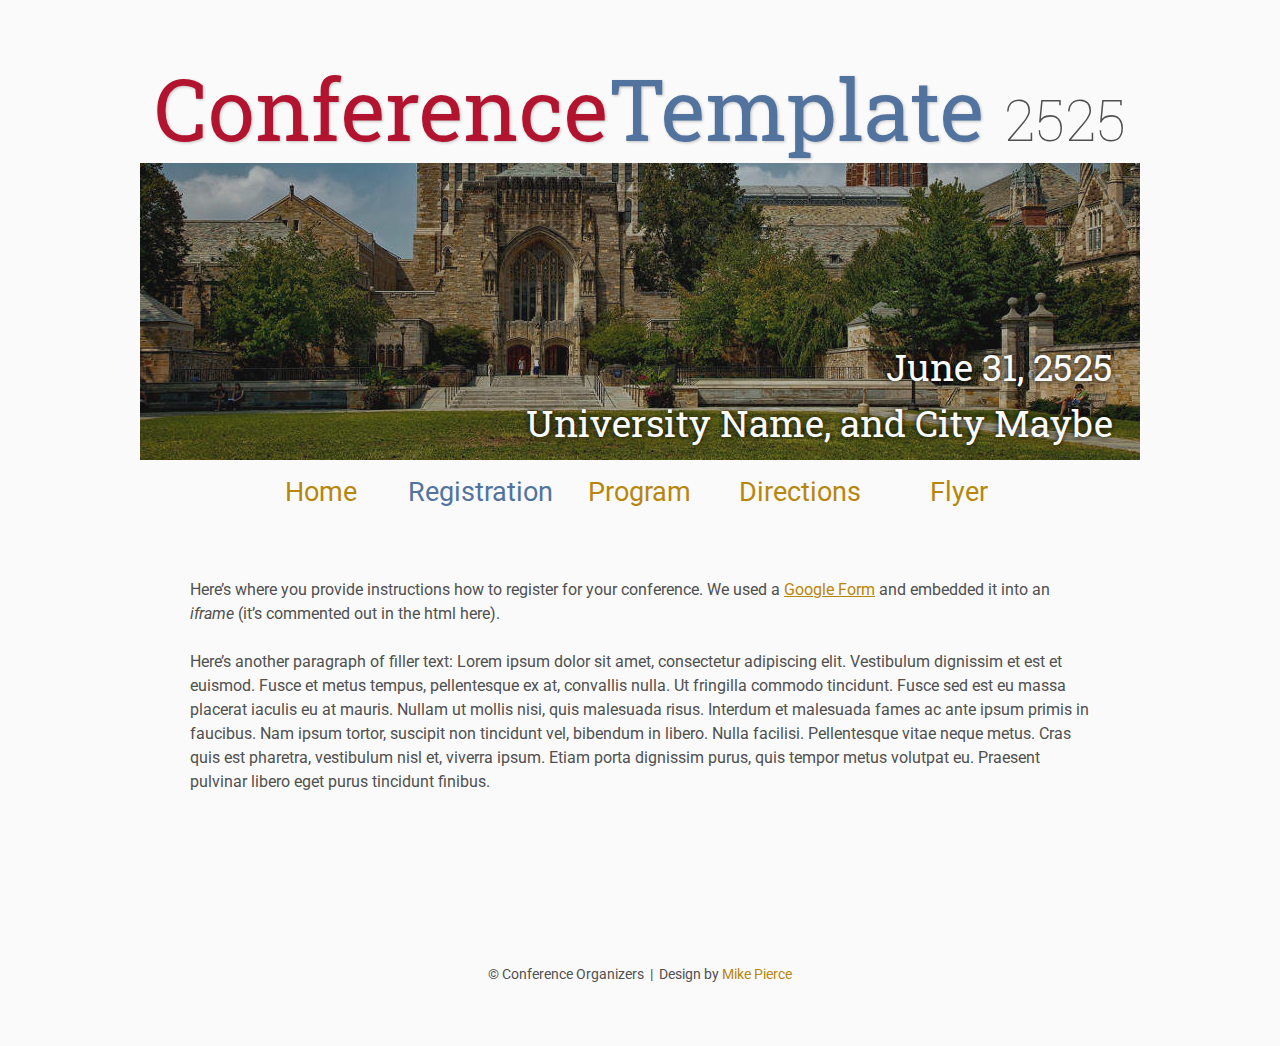
==== registration/index.html @ 03767f0d "Initial commit" ====
<!DOCTYPE html>
<html lang='en'>

<head>
    <base href="..">
    <link rel="shortcut icon" type="image/png" href="assets/favicon.png"/>
    <link rel="stylesheet" type="text/css" media="all" href="assets/main.css"/>
    <meta name="description" content="Conference Template">
    <meta name="resource-type" content="document">
    <meta name="distribution" content="global">
    <meta name="KeyWords" content="Conference">
    <title>Registration | Conference Template</title>
</head>

<body>

    <div class="banner">
        <img src="assets/banner.jpg" alt="Conference Template Banner">
        <div class="top-left">
            <span class="title1">Conference</span><span class="title2">Template</span> <span class="year">2525</span>
        </div>
        <div class="bottom-right">
            June 31, 2525 <br> University Name, and City Maybe
        </div>
    </div>

    <table class="navigation">
        <tr>
            <td class="navigation">
                <a title="Conference Home Page" href=".">Home</a>
            </td>
            <td class="navigation">
                <a class="current" title="Register for the Conference" href="registration">Registration</a>
            </td>
            <td class="navigation">
                <a title="Conference Program" href="program">Program</a> 
            </td>
            <td class="navigation">
                <a title="Directions to the Conference" href="directions">Directions</a>
            </td>
            <td class="navigation">
                <a title="Conference Flyer" href="flyer">Flyer</a>
            </td>
        </tr>
    </table>

    <br>

    <p>
        Here&rsquo;s where you provide instructions how to register for your conference.
        We used a <a href="https://www.google.com/forms/about/">Google Form</a> 
        and embedded it into an <i>iframe</i> (it&rsquo;s commented out in the html here).
    </p>
    <!--
    <iframe class="registration" src="EMBED LINK FOR GOOGLE FORM HERE"></iframe>
    -->
    <p>
        Here&rsquo;s another paragraph of filler text:
        Lorem ipsum dolor sit amet, consectetur adipiscing elit. Vestibulum dignissim et est et euismod. Fusce et metus tempus, pellentesque ex at, convallis nulla. Ut fringilla commodo tincidunt. Fusce sed est eu massa placerat iaculis eu at mauris. Nullam ut mollis nisi, quis malesuada risus. Interdum et malesuada fames ac ante ipsum primis in faucibus. Nam ipsum tortor, suscipit non tincidunt vel, bibendum in libero. Nulla facilisi. Pellentesque vitae neque metus. Cras quis est pharetra, vestibulum nisl et, viverra ipsum. Etiam porta dignissim purus, quis tempor metus volutpat eu. Praesent pulvinar libero eget purus tincidunt finibus.
    </p>

    <footer>
        &copy; Conference Organizers
        &nbsp;|&nbsp; Design by <a href="https://github.com/mikepierce">Mike Pierce</a>
    </footer>

</body>
</html>
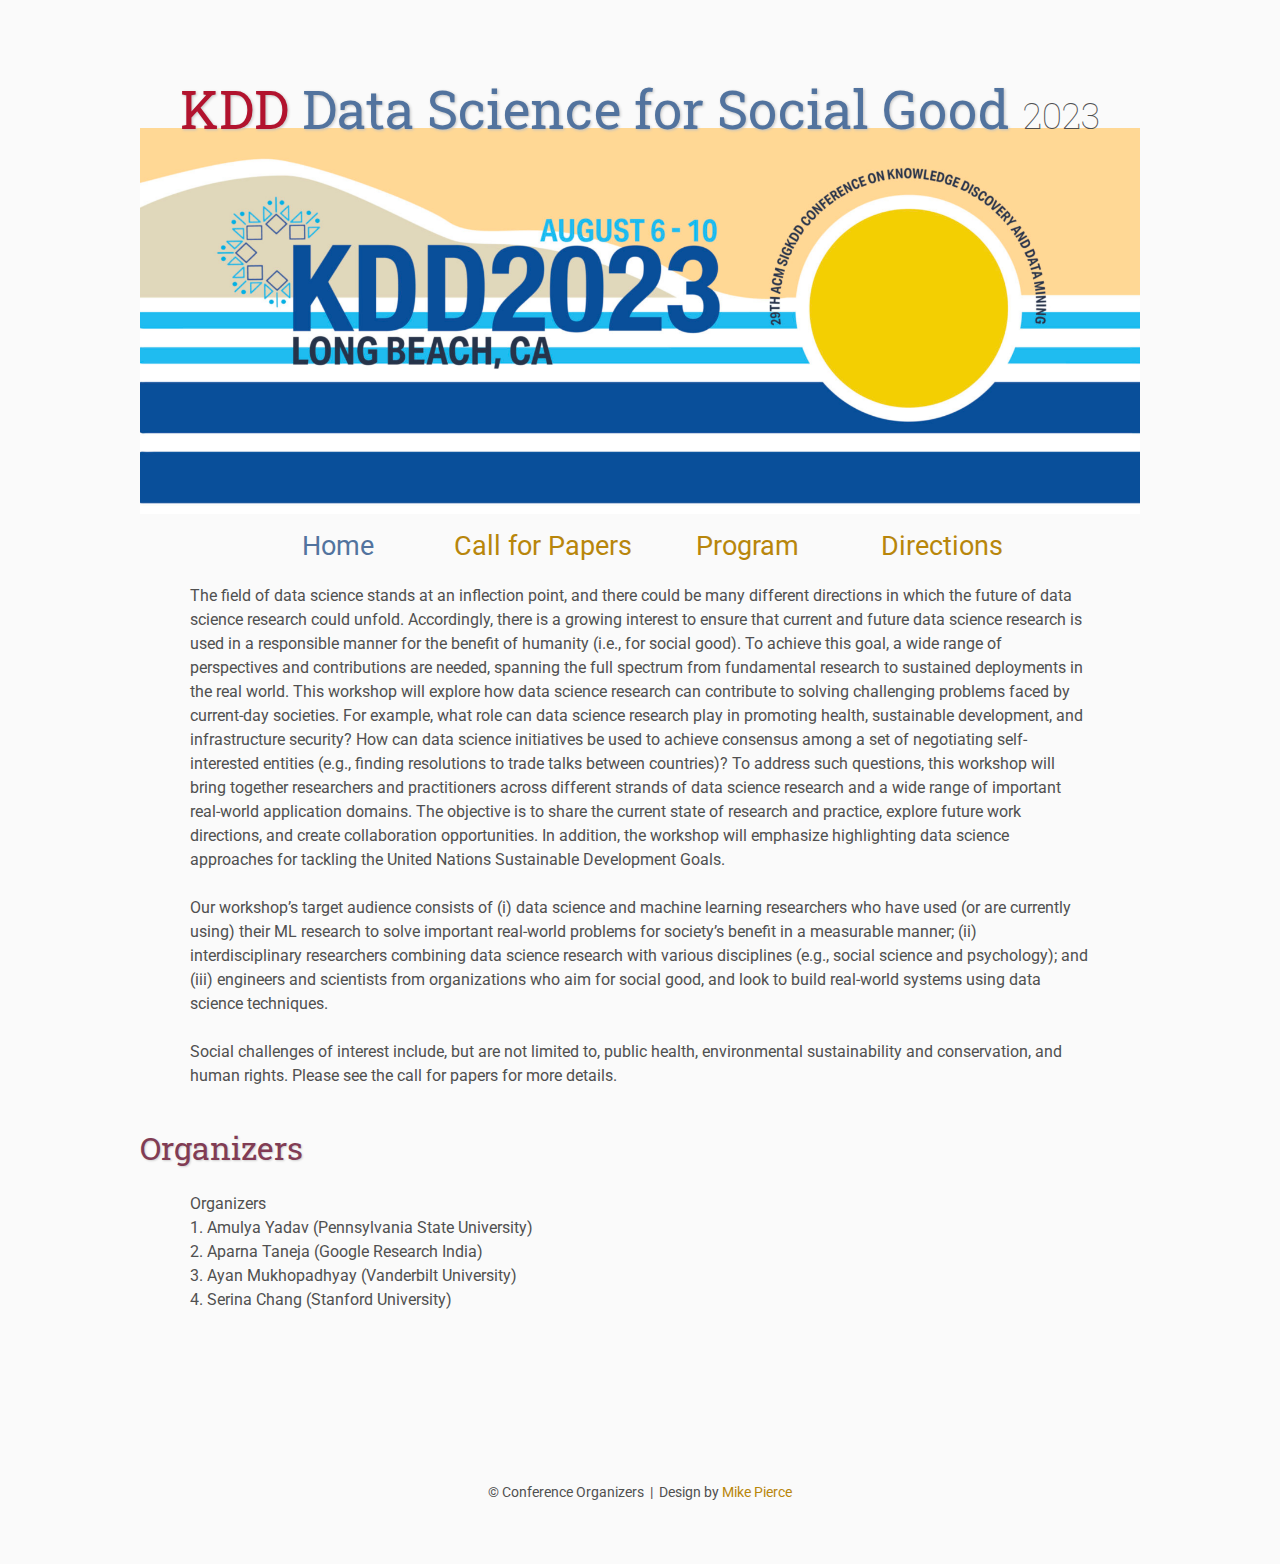
==== commit 5e2eca43: "Update index.html" ====
--- a/registration/index.html
+++ b/registration/index.html
@@ -9,28 +9,28 @@
     <meta name="resource-type" content="document">
     <meta name="distribution" content="global">
     <meta name="KeyWords" content="Conference">
-    <title>Registration | Conference Template</title>
+    <title>KDD Data Science for Social Good 2023</title>
 </head>
 
 <body>
 
     <div class="banner">
-        <img src="assets/banner.jpg" alt="Conference Template Banner">
+        <img src="assets/kdd_banner.png" alt="Conference Template Banner">
         <div class="top-left">
-            <span class="title1">Conference</span><span class="title2">Template</span> <span class="year">2525</span>
+            <span class="title1">KDD </span><span class="title2">Data Science for Social Good</span> <span class="year">2023</span>
         </div>
-        <div class="bottom-right">
-            June 31, 2525 <br> University Name, and City Maybe
-        </div>
+<!--         <div class="bottom-right">
+            August 6-10 <br> Long Beach, CA, USA
+        </div> -->
     </div>
 
     <table class="navigation">
         <tr>
             <td class="navigation">
-                <a title="Conference Home Page" href=".">Home</a>
+                <a class="current" title="Conference Home Page" href=".">Home</a>
             </td>
             <td class="navigation">
-                <a class="current" title="Register for the Conference" href="registration">Registration</a>
+                <a title="Call for Papers" href="cfp">Call for Papers</a>
             </td>
             <td class="navigation">
                 <a title="Conference Program" href="program">Program</a> 
@@ -38,26 +38,49 @@
             <td class="navigation">
                 <a title="Directions to the Conference" href="directions">Directions</a>
             </td>
-            <td class="navigation">
+<!--             <td class="navigation">
                 <a title="Conference Flyer" href="flyer">Flyer</a>
-            </td>
+            </td> -->
         </tr>
     </table>
 
-    <br>
+    <p>
+    The field of data science stands at an inflection point, and there could be many different directions in which the future of data science research could unfold. Accordingly, there is a growing interest to ensure that current and future data science research is used in a responsible manner for the benefit of humanity (i.e., for social good). To achieve this goal, a wide range of perspectives and contributions are needed, spanning the full spectrum from fundamental research to sustained deployments in the real world. This workshop will explore how data science research can contribute to solving challenging problems faced by current-day societies. For example, what role can data science research play in promoting health, sustainable development, and infrastructure security? How can data science initiatives be used to achieve consensus among a set of negotiating self-interested entities (e.g., finding resolutions to trade talks between countries)? To address such questions, this workshop will bring together researchers and practitioners across different strands of data science research and a wide range of important real-world application domains. The objective is to share the current state of research and practice, explore future work directions, and create collaboration opportunities. In addition, the workshop will emphasize highlighting data science approaches for tackling the United Nations Sustainable Development Goals.
+    </p>
+    <p>
+        Our workshop’s target audience consists of (i) data science and machine learning researchers who have used (or are currently using) their ML research to solve important real-world problems for society’s benefit in a measurable manner; (ii) interdisciplinary researchers combining data science research with various disciplines (e.g., social science and psychology); and (iii) engineers and scientists from organizations who aim for social good, and look to build real-world systems using data science techniques.
+    </p>
+    <p>
+        Social challenges of interest include, but are not limited to, public health, environmental sustainability and conservation, and human rights. Please see the call for papers for more details.
+    </p>
 
+    <h2>Organizers</h2>
     <p>
-        Here&rsquo;s where you provide instructions how to register for your conference.
-        We used a <a href="https://www.google.com/forms/about/">Google Form</a> 
-        and embedded it into an <i>iframe</i> (it&rsquo;s commented out in the html here).
+        Organizers<br>
+        1. Amulya Yadav (Pennsylvania State University)<br>
+        2. Aparna Taneja (Google Research India)<br>
+        3. Ayan Mukhopadhyay (Vanderbilt University)<br>
+        4. Serina Chang (Stanford University)
     </p>
-    <!--
-    <iframe class="registration" src="EMBED LINK FOR GOOGLE FORM HERE"></iframe>
-    -->
-    <p>
-        Here&rsquo;s another paragraph of filler text:
-        Lorem ipsum dolor sit amet, consectetur adipiscing elit. Vestibulum dignissim et est et euismod. Fusce et metus tempus, pellentesque ex at, convallis nulla. Ut fringilla commodo tincidunt. Fusce sed est eu massa placerat iaculis eu at mauris. Nullam ut mollis nisi, quis malesuada risus. Interdum et malesuada fames ac ante ipsum primis in faucibus. Nam ipsum tortor, suscipit non tincidunt vel, bibendum in libero. Nulla facilisi. Pellentesque vitae neque metus. Cras quis est pharetra, vestibulum nisl et, viverra ipsum. Etiam porta dignissim purus, quis tempor metus volutpat eu. Praesent pulvinar libero eget purus tincidunt finibus.
-    </p>
+<!--     <table class="sponsors">
+        <tr>
+            <td class="sponsor">
+                <a href="http://www.eyebleach.me/">
+                    <img src="assets/kitten1.jpg" alt="First Sponsor Name">
+                </a>
+            </td>
+            <td class="sponsor">
+                <a href="http://www.eyebleach.me/">
+                    <img src="assets/kitten2.jpg" alt="Second Sponsor Name" style="width: 80%">
+                </a>
+            </td>
+            <td class="sponsor">
+                <a href="http://www.eyebleach.me/">
+                    <img src="assets/kitten3.jpg" alt="Third Sponsor Name">
+                </a>
+            </td>
+        </tr>
+    </table> -->
 
     <footer>
         &copy; Conference Organizers
@@ -66,4 +89,3 @@
 
 </body>
 </html>
-
